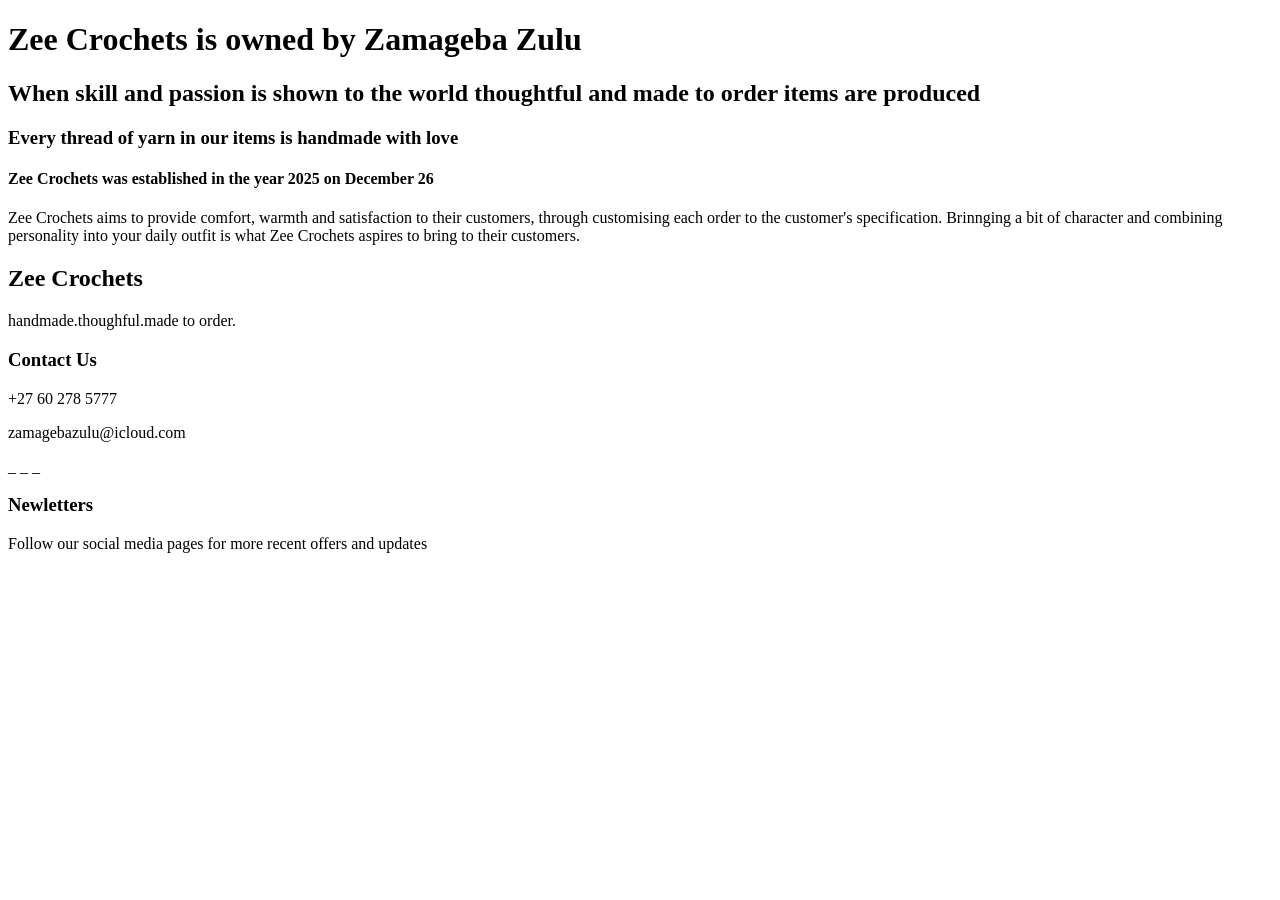
==== About.html @ 34ac970f "Add files via upload" ====
<!DOCTYPE html>
<html lang="en">

<head>
    <meta charset="UTF-8">
    <meta name="viewport" content="width-device-width, inital-scale-1.0">
    <title> Zee Crochets</title>
</head>

<body>
    <h1> Zee Crochets is owned by Zamageba Zulu</h1>
    <h2>When skill and passion is shown to the world thoughtful and made to order items are produced</h2>
    <h3>Every thread of yarn in our items is handmade with love</h3>
    <h4>Zee Crochets was established in the year 2025 on December 26</h4>

    <p> Zee Crochets aims to provide comfort, warmth and satisfaction to their customers, through customising each order to the customer's specification.
        Brinnging a bit of character and combining personality into your daily outfit is what Zee Crochets aspires to bring to their customers. </p>

</body>
<footer> 
    <div class="footer-logo">
        <h2>Zee Crochets</h2>
        <p>handmade.thoughful.made to order.</p>
    </div>
    <div class="footer-contact">
        <h3> Contact Us</h3>
        <p>+27 60 278 5777</p>
        <p> zamagebazulu@icloud.com</p>
        <div class="footer-socials">
        <a herf="#">_</a>
        <a herf="#">_</a> 
        <a herf="#">_</a>  
        <div>
    </div>

    <div class="footer newsletter"> 
        <h3>Newletters</h3>
        <p>Follow our social media pages for more recent offers and updates</p>
        </div>
    </div>
</footer>
</head>
</html>
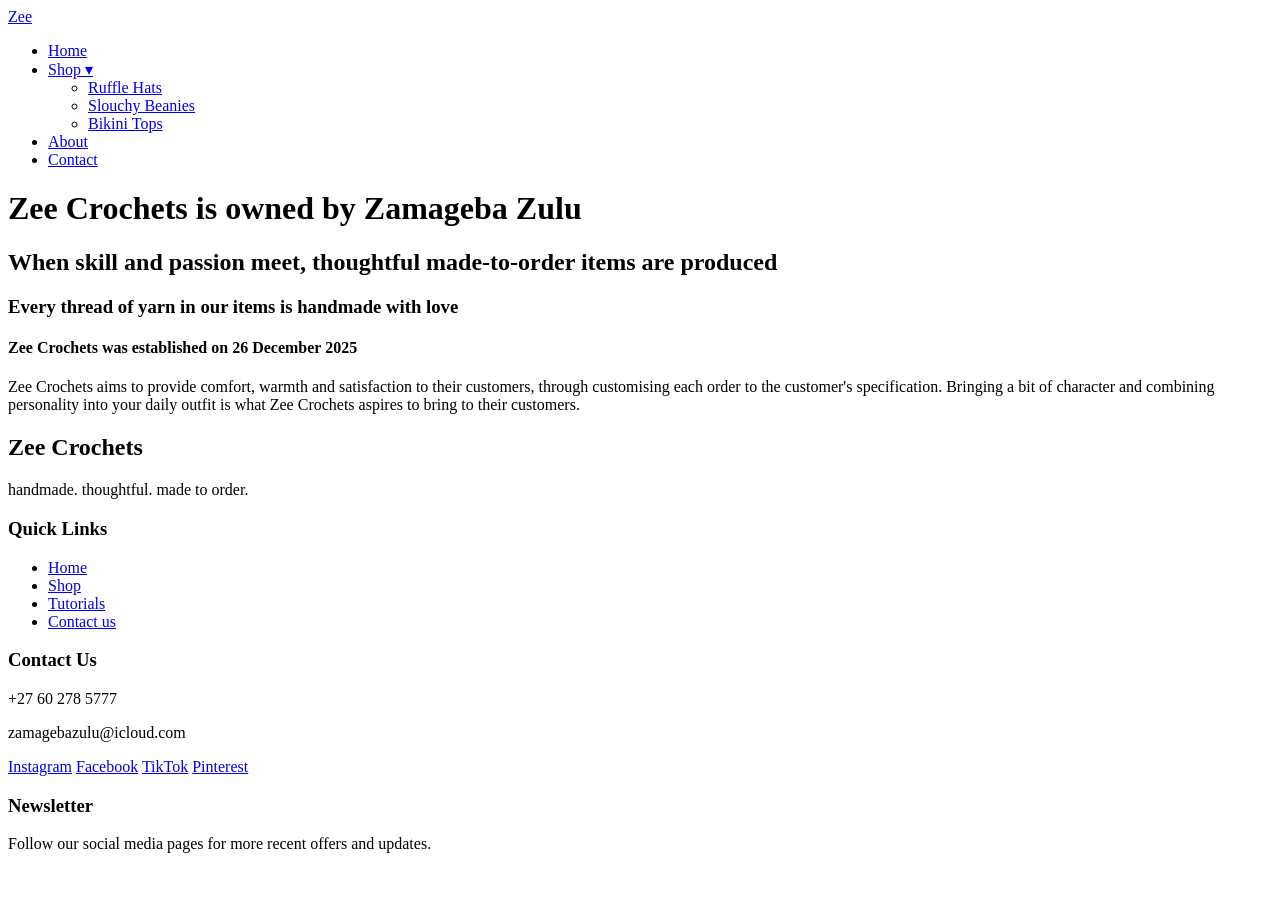
==== commit 78345d88: "Add files via upload" ====
--- a/About.html
+++ b/About.html
@@ -1,43 +1,104 @@
-<!DOCTYPE html>
-<html lang="en">
-
-<head>
-    <meta charset="UTF-8">
-    <meta name="viewport" content="width-device-width, inital-scale-1.0">
-    <title> Zee Crochets</title>
-</head>
-
-<body>
-    <h1> Zee Crochets is owned by Zamageba Zulu</h1>
-    <h2>When skill and passion is shown to the world thoughtful and made to order items are produced</h2>
-    <h3>Every thread of yarn in our items is handmade with love</h3>
-    <h4>Zee Crochets was established in the year 2025 on December 26</h4>
-
-    <p> Zee Crochets aims to provide comfort, warmth and satisfaction to their customers, through customising each order to the customer's specification.
-        Brinnging a bit of character and combining personality into your daily outfit is what Zee Crochets aspires to bring to their customers. </p>
-
-</body>
-<footer> 
-    <div class="footer-logo">
-        <h2>Zee Crochets</h2>
-        <p>handmade.thoughful.made to order.</p>
-    </div>
-    <div class="footer-contact">
-        <h3> Contact Us</h3>
-        <p>+27 60 278 5777</p>
-        <p> zamagebazulu@icloud.com</p>
-        <div class="footer-socials">
-        <a herf="#">_</a>
-        <a herf="#">_</a> 
-        <a herf="#">_</a>  
-        <div>
-    </div>
-
-    <div class="footer newsletter"> 
-        <h3>Newletters</h3>
-        <p>Follow our social media pages for more recent offers and updates</p>
-        </div>
-    </div>
-</footer>
-</head>
-</html>
+<!DOCTYPE html>
+<html lang="en">
+
+<head>
+    <meta charset="UTF-8">
+    <meta name="viewport" content="width=device-width, initial-scale=1.0"> <!-- FIX: was "width-device-width, inital-scale-1.0" (wrong separators) -->
+    <title>About – Zee Crochets</title>
+    <link rel="stylesheet" href="./css/stylesheet.css">
+    <link rel="icon" href="./Icon/icon.png">
+</head>
+
+<body>
+
+    <!-- Navigation (was missing entirely) -->
+    <nav>
+        <div class="navbar">
+            <a href="./index.html" class="logo">Zee</a>
+            <div class="hamburger" id="hamburger">
+                <span></span>
+                <span></span>
+                <span></span>
+            </div>
+            <ul class="nav-links" id="navLinks">
+                <li><a href="./index.html">Home</a></li>
+                <li>
+                    <a href="./service.html" class="submenu-toggle">Shop ▾</a>
+                    <ul class="submenu">
+                        <li><a href="#">Ruffle Hats</a></li>
+                        <li><a href="#">Slouchy Beanies</a></li>
+                        <li><a href="#">Bikini Tops</a></li>
+                    </ul>
+                </li>
+                <li><a href="./About.html">About</a></li>
+                <li><a href="./contact.html">Contact</a></li>
+            </ul>
+        </div>
+    </nav>
+
+    <div class="about-content">
+        <h1>Zee Crochets is owned by Zamageba Zulu</h1>
+        <h2>When skill and passion meet, thoughtful made-to-order items are produced</h2>
+        <h3>Every thread of yarn in our items is handmade with love</h3>
+        <h4>Zee Crochets was established on 26 December 2025</h4>
+
+        <p>Zee Crochets aims to provide comfort, warmth and satisfaction to their customers, through customising each
+            order to the customer's specification. Bringing a bit of character and combining personality into your daily
+            outfit is what Zee Crochets aspires to bring to their customers.</p>
+    </div>
+
+</body>
+
+<footer>
+    <div class="footer-logo">
+        <h2>Zee Crochets</h2>
+        <p>handmade. thoughtful. made to order.</p>
+    </div>
+    <div class="footer-links"> <!-- FIX: original had no footer-links section -->
+        <h3>Quick Links</h3>
+        <ul>
+            <li><a href="./index.html">Home</a></li>
+            <li><a href="#">Shop</a></li>
+            <li><a href="#">Tutorials</a></li>
+            <li><a href="./contact fixed 2.html">Contact us</a></li>
+        </ul>
+    </div>
+    <div class="footer-contact">
+        <h3>Contact Us</h3>
+        <p>+27 60 278 5777</p>
+        <p>zamagebazulu@icloud.com</p>
+        <div class="footer-social">
+            <a href="#">Instagram</a> <!-- FIX: was "herf" -->
+            <a href="#">Facebook</a>
+            <a href="#">TikTok</a>
+            <a href="#">Pinterest</a>
+        </div>
+    </div>
+    <div class="footer-newsletter"> <!-- FIX: was "footer newsletter" (space = invalid class) -->
+        <h3>Newsletter</h3>
+        <p>Follow our social media pages for more recent offers and updates.</p>
+    </div>
+</footer>
+<script>
+     const hamburger = document.getElementById('hamburger');
+    const navLinks = document.getElementById('navLinks');
+    const submenuToggles = document.querySelectorAll('.submenu-toggle');
+
+    //Toogle hamburber menu open/close
+    hamburger.addEventListener('click', () => {
+        hamburger.classList.toggle('active');
+        navLinks.classList.toggle('open');
+    })
+
+    //Toogle submenu on mobile tap
+    submenuToggles.forEach(toogle => {
+        toogle.addEventListener('click', (e) => {
+            if (window.innerWidth <= 768) {
+                e.preventDefault();
+                const submenu = toogle.nextElementSibling;
+                submenu.classList.toggle('open');
+            }
+        });
+    });
+</script>
+</html>
